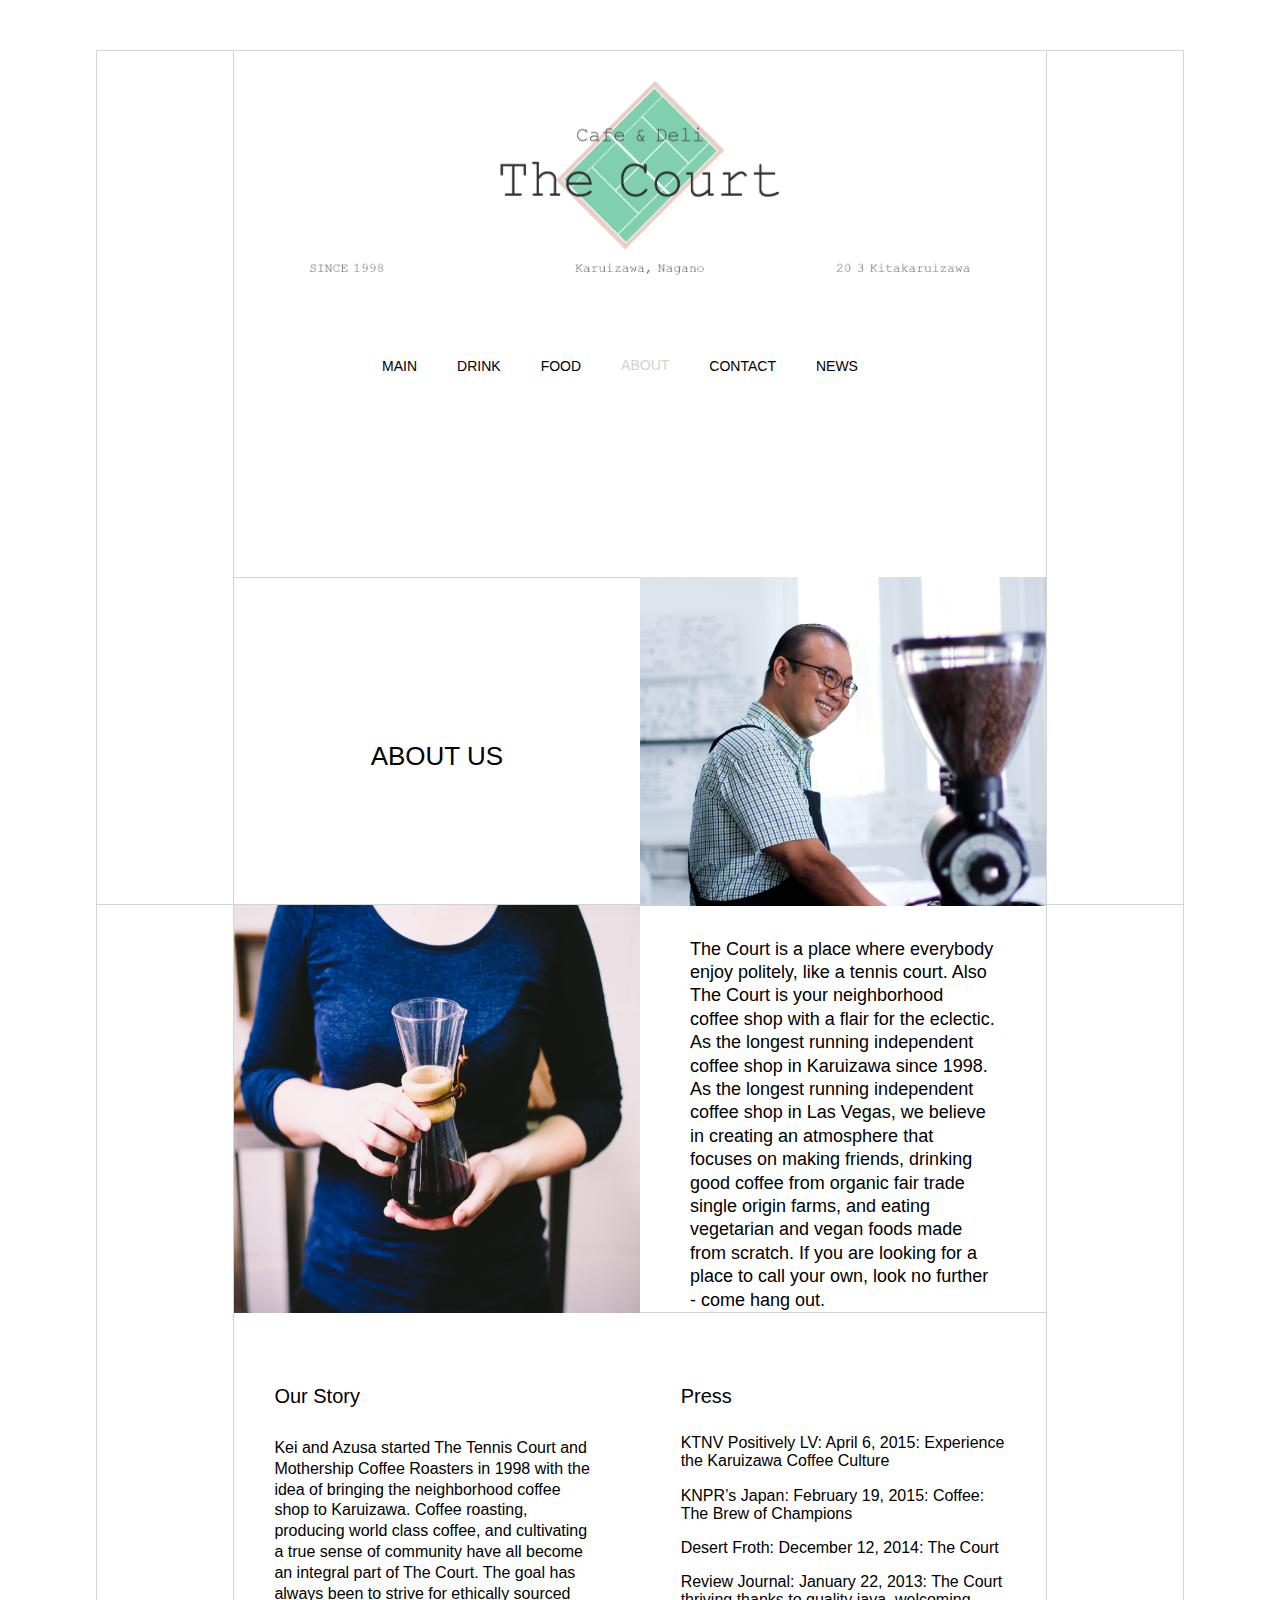
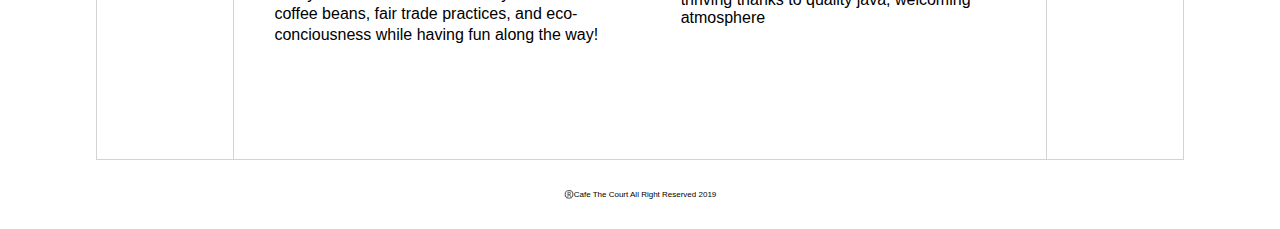
==== about.html @ 440d3aa7 "first comit" ====
<!DOCTYPE html>
<html>

<head>
  <link rel="canonical" href="">
  <meta charset="utf-8" />
  <meta http-equiv="X-UA-Compatible" content="IE=edge" />
  <title>Cafe The Court</title>
  <meta name="viewport" content="width=device-width, initial-scale=1" />
  <meta name="description" content="Cafe The Court is confotable place in Karuizawa, Nagano" />
  <link rel="stylesheet" href="https://use.fontawesome.com/releases/v5.8.2/css/all.css"
    integrity="sha384-oS3vJWv+0UjzBfQzYUhtDYW+Pj2yciDJxpsK1OYPAYjqT085Qq/1cq5FLXAZQ7Ay" crossorigin="anonymous">
  <link rel=" stylesheet" href="css/style.css">
</head>

<body>
  <div class="body-line-outer-top">
    <div class="body-outline-inner">
      <!-- header -->
      <header>
        <div id="pc" class="header-outer">
          <h1><img src="image/logo2.png" alt="" class="logo"></h1>
          <ul class="flex-container flex-center nav">
            <li><a href="index.html">MAIN</a></li>
            <li><a href="drink.html">DRINK</a></li>
            <li><a href="food.html">FOOD</a></li>
            <li class="selected-page">ABOUT</li>
            <li><a href="contact.html">CONTACT</a></li>
            <li><a href="news.html">NEWS</a></li>
            <li><a class="black" href="#"><i class="fab fa-instagram icon"></i></a>
              <a class="black" href="#"><i class="fab fa-facebook-square icon"></i></a></li>
          </ul>
        </div>
        <!-- hamburger-menu -->
        <div id="smp">
          <div class="header-outer">
            <img src="image/logo-smp.png" alt="" class="logo"></div>
          <nav class="NavMenu">
            　<ul>
              <li><a href="index.html">MAIN</a></li>
              　　<li><a href="drink.html">DRINK</a></li>
              　　<li><a href="food.html">FOOD</a></li>
              　　<li class="selected-page">ABOUT</li>
              　　<li><a href="contact.html">CONTACT</a></li>
              <li class="li-special"><a href="news.html">NEWS</a></li>
            </ul>
            <div class="flex-container flex-center">
              <a class="black" href="#"><i class="fab fa-instagram icon"></i></a>
              <a class="black" href="#"><i class="fab fa-facebook-square icon"></i></a>
            </div>
          </nav>
        </div>
        <div class="Toggle" id="smp">
          　　<span></span>
          　　<span></span>
          <span></span>
          <span>MENU</span>
        </div>
      </header>
      <!-- main -->
      <main>
        <section class="service-line-top">
          <div id="" class="flex-container flex-center flex-wrap">
            <div class="flex-left-text">
              <h2>ABOUT US</h2>
            </div>
            <div class="flex-right"><img src="image/barista-caffeine-coffee-980074@2x.png" alt="">
            </div>
          </div>
        </section>
    </div>
  </div>
  <div class="body-line-outer-bottom">
    <div class="body-outline-inner padding-bottom">
      <section class="service-line-bottom">
        <div class="flex-container flex-center flex-wrap">
          <div class="flex-left"><img src="image/aroma-barista-black-coffee-1233531@2x.png" alt="">
          </div>
          <div class="flex-right-text-about">
            <h3>The Court is a place where everybody enjoy politely, like
              a tennis court. Also The Court is your neighborhood
              coffee shop with a flair for the eclectic. As the longest
              running independent coffee shop in Karuizawa since
              1998. As the longest running independent coffee shop in
              Las Vegas, we believe in creating an atmosphere that
              focuses on making friends, drinking good coffee from
              organic fair trade single origin farms, and eating
              vegetarian and vegan foods made from scratch. If you are
              looking for a place to call your own, look no further -
              come hang out. </h3>
          </div>
        </div>
      </section>
      <section>
        <div class="flex-container flex-space-around flex-wrap">
          <div class="flex-left-bottom">
            <div class="about-left">
              <h4>Our Story</h4>
              <p>Kei and Azusa started The Tennis Court and Mothership Coffee
                Roasters in 1998 with the idea of bringing the neighborhood coffee
                shop to Karuizawa. Coffee roasting, producing world class coffee,
                and cultivating a true sense of community have all become an
                integral part of The Court. The goal has always been to strive for
                ethically sourced coffee beans, fair trade practices, and eco-
                conciousness while having fun along the way! </p>
            </div>
          </div>
          <div class="flex-right-bottom">
            <div class="about-right">
              <h4>Press</h4>
              <ul class="menulist">
                <li>KTNV Positively LV: April 6, 2015: Experience the Karuizawa
                  Coffee Culture</li>
                <li>KNPR’s Japan: February 19, 2015: Coffee: The Brew of
                  Champions</li>
                <li>Desert Froth: December 12, 2014: The Court</li>
                <li>Review Journal: January 22, 2013: The Court thriving thanks to
                  quality java, welcoming atmosphere
                </li>
              </ul>
            </div>
          </div>
        </div>
      </section>
      </main>
    </div>
  </div>
  <footer class="footer">
    <p>®️Cafe The Court All Right Reserved 2019</p>
  </footer>
  </main>

  <script src="https://ajax.googleapis.com/ajax/libs/jquery/3.1.0/jquery.min.js"></script>
  <!--トグルボタンが押されたときに、クラスを付与-->
  <script type="text/javascript">
    $(function () {
      $('.Toggle').click(function () {
        $(this).toggleClass('active');

        if ($(this).hasClass('active')) {
          $('.NavMenu').addClass('active'); //クラスを付与
        } else {
          $('.NavMenu').removeClass('active'); //クラスを外す
        }
      });
    });
  </script>
  </div>
</body>

</html>
---- css/style.css ----
html,
body,
h1,
h2,
h3,
h4,
h5,
h6,
p,
a,
div,
ul,
ol,
li,
dl,
dt,
dd,
table,
caption,
th,
td,
form,
button,
label,
address,
blockquote,
article,
aside,
canvas,
details,
figcaption,
figure,
footer,
header,
hgroup,
menu,
nav,
section,
summary,
time,
mark,
audio,
video {
  margin: 0;
  padding: 0;
  border: 0;
  outline: 0;
  font-size: 100%;
  box-sizing: border-box;
  font-weight: 100;
}

body {
  max-width: 1440px;
  height: auto;
  font-family: 'Apple LiSung', メイリオ, Meiryo, "游ゴシック体", YuGothic, sans-serif !important;
  color: #000;
  background-color: white;
}

img {
  width: 100%;
  height: auto;
}

a {
  color: #000;
  text-decoration: none;
  cursor: pointer;
}

ul,
ol,
li {
  list-style: none;
}

.white {
  color: #fff;
}

.black {
  color: #000;
}

@media only screen and (max-width: 1025px) {
  #pc {
    display: none;
  }
}

@media only screen and (min-width: 1026px) {
  #smp {
    display: none;
  }
}

.flex-container {
  display: -webkit-box;
  display: -ms-flexbox;
  display: flex;
}

.flex-wrap {
  -ms-flex-wrap: wrap;
  flex-wrap: wrap;
}

.flex-nowrap {
  -ms-flex-wrap: nowrap;
  flex-wrap: nowrap;
}

.flex-space-between {
  -webkit-box-pack: justify;
  -ms-flex-pack: justify;
  justify-content: space-between;
}

.flex-space-around {
  -ms-flex-pack: distribute;
  justify-content: space-around;
}

.flex-center {
  -webkit-box-pack: center;
  -ms-flex-pack: center;
  justify-content: center;
}

/* body outline */
.body-line-outer-top {
  width: 85%;
  height: 95vh;
  border: solid 1px lightgray;
  margin: 0 auto;
  margin-top: 50px;
}

@media only screen and (max-width: 1026px) {
  .body-line-outer-top {
    width: 100%;
    height: auto;
  }
}

.body-line-outer-bottom {
  width: 85%;
  height: 95vh;
  border-bottom: solid 1px lightgray;
  border-left: solid 1px lightgray;
  border-right: solid 1px lightgray;
  margin: 0 auto;
}

@media only screen and (max-width: 1026px) {
  .body-line-outer-bottom {
    width: 100%;
    height: auto;
  }
}

.body-outline-inner {
  width: 75%;
  height: 95vh;
  border-left: solid 1px lightgray;
  border-right: solid 1px lightgray;
  margin: 0 auto;
  position: relative;
}

@media only screen and (max-width: 1026px) {
  .body-outline-inner {
    width: 85%;
    height: 100%;
  }
}

.service-line-top {
  width: 100%;
  margin: 0 auto;
  position: absolute;
  bottom: 0;
}

@media only screen and (max-width: 1026px) {
  .service-line-top {
    position: relative;
    height: auto;
  }
}

.service-line-bottom {
  width: 100%;
  height: 50vh;
  margin: 0 auto;
  overflow: hidden;
}

@media only screen and (max-width: 1026px) {
  .service-line-bottom {
    height: auto;
  }
}

.padding-bottom {
  padding-bottom: 30px;
}

/* header */
.header-outer {
  width: 100%;
  height: auto;
  text-align: center;
}

.logo {
  width: auto;
  height: 200px;
  margin: 0 auto;
  margin-top: 30px;
  margin-bottom: 30px;
}

@media only screen and (max-width: 1026px) {
  .logo {
    width: 50%;
    height: auto;
    margin-top: 20px;
  }
}

.nav {
  margin: 30px 0;
}

.nav li {
  margin: 0 20px;
  margin-top: 12px;
}

.nav li a {
  font-size: 14px;
  color: #000;
}

.nav li a:hover {
  border-bottom: solid 1px #000;
}

.selected-page {
  font-size: 14px;
  color: lightgray;
}

@media only screen and (max-width: 1026px) {
  .selected-page {
    font-size: 20px;
  }
}

.li-special a {
  margin-top: 20px;
}

#margin-top {
  margin-top: 20px;
}

.icon {
  margin: 0;
}

@media only screen and (max-width: 769px) {
  .icon {
    margin: 5px;
  }
}

.icon:hover {
  color: gray;
  border-bottom: solid 1px #fff;
}

/* hamburger menu */

nav.NavMenu {
  position: fixed;
  /*表示位置を固定*/
  z-index: 2;
  /*重ね順を変更*/
  top: 0;
  /*表示位置を指定*/
  left: 0;
  /*表示位置を指定*/
  background: #fff;
  /*背景を白にする*/
  color: #000;
  /*文字色を黒にする*/
  text-align: center;
  /*テキストを中央揃え*/
  width: 100%;
  /*全幅表示*/
  transform: translateY(-100%);
  /*ナビを上に隠す*/
  transition: all 0.6s;
  /*アニメーションの時間を指定*/
  height: 100%;
  opacity: 0.9;
  padding-top: 100px;
}

nav.NavMenu p {
  margin: 15px 0 5px 0;
  font-size: 12px;
}

nav.NavMenu ul {
  background: #fff;
  width: 100%;
  height: auto;
  margin: 0 auto;
  padding: 0;
  margin-bottom: 30px;
}

nav.NavMenu ul li {
  width: 200px;
  margin: 0 auto;
  padding: 0;
}

nav.NavMenu ul li a {
  font-size: 20px;
  display: block;
  color: #000;
  padding: 0.5rem 0;
}

/*トグルボタンが押されたときに付与するクラス*/
nav.NavMenu.active {
  transform: translateY(0%);
}

/*トグルボタンのスタイルを指定*/
.Toggle {
  display: block;
  position: fixed;
  /* bodyに対しての絶対位置指定 */
  right: 20px;
  top: 8px;
  width: 42px;
  height: 42px;
  cursor: pointer;
  z-index: 3;
  text-align: center;
}

.Toggle span {
  display: block;
  position: absolute;
  width: 30px;
  border-bottom: solid 1px gray;
  -webkit-transition: 0.35s ease-in-out;
  /*変化の速度を指定*/
  -moz-transition: 0.35s ease-in-out;
  /*変化の速度を指定*/
  transition: 0.35s ease-in-out;
  /*変化の速度を指定*/
  left: 3.8px;
}

.Toggle span:nth-child(1) {
  top: 7px;
}

.Toggle span:nth-child(2) {
  top: 14px;
}

.Toggle span:nth-child(3) {
  top: 21px;
}

.Toggle span:nth-child(4) {
  top: 24px;
  font-size: 6px;
  border: none;
  color: gray
}

/* 最初のspanをマイナス45度に */
.Toggle.active span:nth-child(1) {
  top: 18px;
  left: 6px;
  -webkit-transform: rotate(-45deg);
  -moz-transform: rotate(-45deg);
  transform: rotate(-45deg);
}

/* 2番目と3番目のspanを45度に */
.Toggle.active span:nth-child(2) {
  top: 18px;
  -webkit-transform: rotate(45deg);
  -moz-transform: rotate(45deg);
  transform: rotate(45deg);
}

.Toggle.active span:nth-child(3) {
  display: none;
}

.Toggle.active span:nth-child(4) {
  display: none;
}

/* main */
.flex-left {
  width: 50%;
  height: auto;
  overflow: hidden;
  text-align: center;
}

@media only screen and (max-width: 769px) {
  .flex-left {
    width: 100%;
    height: auto;
  }
}

.flex-left img {
  width: 100%;
  height: 100%;
}

.flex-right {
  width: 50%;
  height: auto;
  overflow: hidden;
}

@media only screen and (max-width: 769px) {
  .flex-right {
    width: 100%;
    height: auto;
  }
}

.flex-right img {
  width: 100%;
  height: 100%;
}

.flex-left-bottom {
  width: 40%;
  height: auto;
}

@media only screen and (max-width: 769px) {
  .flex-left-bottom {
    width: 100%;
    height: auto;
  }
}

.short-introduce {
  line-height: 1.5em;
  margin: 0 50px;
  margin-top: 70px;
}

@media only screen and (max-width: 769px) {
  .short-introduce {
    line-height: 1.5em;
    margin: 0 auto;
    margin: 0 10px;
    margin-top: 50px;
  }
}

.short-introduce h2 {
  margin: 0;
  font-size: 18px;
}

@media only screen and (max-width: 769px) {
  .short-introduce h2 {
    margin: 20px;
    font-size: 16px;
  }
}

.flex-right-bottom {
  width: 40%;
  height: auto;
  text-align: center;
}

@media only screen and (max-width: 769px) {
  .flex-right-bottom {
    width: 100%;
  }
}

.map-link {
  width: 80px;
  height: auto;
  margin-top: 150px;
}

@media only screen and (max-width: 769px) {
  .map-link {
    width: 50px;
    height: auto;
    margin-top: 50px;
    margin-bottom: 50px;
  }
}

.map-link:hover {
  opacity: 0.5;
}

/* drink food */

.flex-left-text {
  width: 50%;
  height: auto;
  overflow: hidden;
  text-align: center;
  border-top: solid 1px lightgray;
}

@media only screen and (max-width: 769px) {
  .flex-left-text {
    width: 100%;
    height: auto;
  }
}

.flex-left-text h2 {
  margin-top: 40%;
  font-size: 26px
}

@media only screen and (max-width: 769px) {
  .flex-left-text h2 {
    margin-top: 50px;
    margin-bottom: 50px;
    font-size: 20px
  }
}

.flex-right-text {
  width: 50%;
  height: auto;
  overflow: hidden;
  border-bottom: solid 1px lightgray;
}

@media only screen and (max-width: 769px) {
  .flex-right-text {
    width: 100%;
    height: auto;
  }
}

.flex-right-text h3 {
  font-size: 18px;
  margin: 50px;
  margin-top: 25%;
  line-height: 1.3em;
}

@media only screen and (max-width: 769px) {
  .flex-right-text h3 {
    font-size: 18px;
    margin: 30px;
  }
}

.menulist {
  text-align: left;
}

.menulist li {
  padding-top: 5%;
}

@media only screen and (max-width: 769px) {
  .menulist li {
    margin: 30px;
    padding-top: 0;
    text-align: center;
  }
}

.menulist li span {
  font-size: 12px;
}

/* about */
.flex-right-text-about {
  width: 50%;
  height: auto;
  overflow: hidden;
  border-bottom: solid 1px lightgray;
}

@media only screen and (max-width: 769px) {
  .flex-right-text-about {
    width: 100%;
    height: auto;
  }
}

.flex-right-text-about h3 {
  font-size: 18px;
  margin: 0 50px;
  margin-top: 8%;
  line-height: 1.3em;
}

@media only screen and (max-width: 769px) {
  .flex-right-text-about h3 {
    font-size: 18px;
    margin: 30px;
  }
}

.about-left {
  text-align: left;
}

.about-left h4 {
  font-size: 20px;
  margin: 30px 0;
}

@media only screen and (max-width: 769px) {
  .about-left h4 {
    margin: 20px;
  }
}

.about-left p {
  line-height: 1.3em;
}

@media only screen and (max-width: 769px) {
  .about-left p {
    margin: 20px;
  }
}

.about-right {
  text-align: left;
}

@media only screen and (max-width: 769px) {
  .about-right ul li {
    text-align: left;
    margin: 20px;
  }
}

.about-right h4 {
  font-size: 20px;
  margin-top: 30px;
  margin-bottom: 10px;
}

@media only screen and (max-width: 769px) {
  .about-right h4 {
    margin: 20px;
  }
}

/* contact */
.contact-map {
  width: 50%;
}

@media only screen and (max-width: 769px) {
  .contact-map {
    width: 100%;
  }
}

.contact-info {
  width: 100%;
}

.contact-info h3 {
  margin: 30px;
  line-height: 1.3em;
}

.contact-form {
  width: 50%;
  padding: 5%;
}

@media only screen and (max-width: 769px) {
  .contact-form {
    width: 100%;
  }
}

.contact-form h4 {
  margin-top: 30px;
  margin-bottom: 5px;
}

.contact-form p {
  font-size: 12px;
  margin-top: 5px;
}

input {
  width: 100%;
  height: 30px;
  border: solid 1px lightgray;
  border-radius: 5px;
}

@media only screen and (max-width: 769px) {
  input {
    border: solid 1px lightgray;
    margin-top: 5px;
    border-radius: 5px;
  }
}

.name-form {
  width: 150px;
  height: 30px;
}

@media only screen and (max-width: 769px) {
  .name-form {
    width: 200px;
  }
}

.message-form {
  width: 100%;
  height: 200px;
}

.button {
  width: 100%;
  height: auto;
  text-align: center;
  margin-top: 10%;
}

button {
  border: solid 1px gray;
  width: 100px;
  height: 30px;
  cursor: pointer;
  font-family: 'Apple LiSung', メイリオ, Meiryo, "游ゴシック体", YuGothic, sans-serif !important;
}

@media only screen and (max-width: 1026px) {
  button {
    background-color: #fff
  }
}

button:hover {
  background: gray;
  color: #fff;
  transition: 0.5s;
}

iframe {
  -webkit-filter: grayscale(100%);
  -moz-filter: grayscale(100%);
  -ms-filter: grayscale(100%);
  -o-filter: grayscale(100%);
  filter: grayscale(100%);
}

/* news */
.flex-left-news {
  width: 50%;
  height: auto;
  overflow: hidden;
  text-align: center;
}

@media only screen and (max-width: 769px) {
  .flex-left-news {
    width: 100%;
    height: auto;
  }
}

.flex-left-news img {
  width: 100%;
  height: 100%;
}

.flex-right-text-news-top {
  width: 50%;
  height: auto;
  overflow: hidden;
  border-top: solid 1px lightgray;
  padding-bottom: 50px;
}

@media only screen and (max-width: 769px) {
  .flex-right-text-news-top {
    width: 100%;
    height: auto;
    border-top: none;
  }
}

.flex-right-text-news-top h3 {
  font-size: 18px;
  margin: 0 50px;
  margin-top: 3%;
  line-height: 1.3em;
}

@media only screen and (max-width: 769px) {
  .flex-right-text-news-top h3 {
    font-size: 18px;
    margin: 30px;
  }
}

.flex-right-text-news-top h4 {
  font-size: 18px;
  margin: 0 50px;
  margin-top: 8%;
  line-height: 1.3em;
}

@media only screen and (max-width: 769px) {
  .flex-right-text-news-top h4 {
    font-size: 18px;
    margin: 30px;
  }
}

.flex-right-text-news-top p {
  font-size: 18px;
  margin: 0 50px;
  margin-top: 8%;
  line-height: 1.3em;
}

@media only screen and (max-width: 769px) {
  .flex-right-text-news-top p {
    font-size: 18px;
    margin: 30px;
  }
}

.flex-right-text-news-bottom {
  width: 50%;
  height: auto;
  overflow: hidden;
  border-bottom: solid 1px lightgray;
  padding-bottom: 50px;
}

@media only screen and (max-width: 769px) {
  .flex-right-text-news-bottom {
    width: 100%;
    height: auto;
  }
}

.flex-right-text-news-bottom h3 {
  font-size: 18px;
  margin: 0 50px;
  margin-top: 3%;
  line-height: 1.3em;
}

@media only screen and (max-width: 769px) {
  .flex-right-text-news-bottom h3 {
    font-size: 18px;
    margin: 30px;
  }
}

.flex-right-text-news-bottom h4 {
  font-size: 18px;
  margin: 0 50px;
  margin-top: 8%;
  line-height: 1.3em;
}

@media only screen and (max-width: 769px) {
  .flex-right-text-news-bottom h4 {
    font-size: 18px;
    margin: 30px;
  }
}

.flex-right-text-news-bottom p {
  font-size: 18px;
  margin: 0 50px;
  margin-top: 8%;
  line-height: 1.3em;
}

@media only screen and (max-width: 769px) {
  .flex-right-text-news-bottom p {
    font-size: 18px;
    margin: 30px;
  }
}

.flex-left-text-news-bottom {
  width: 50%;
  height: auto;
  overflow: hidden;
  border-bottom: solid 1px lightgray;
  border-right: solid 1px lightgray;
  padding-bottom: 50px;
}

@media only screen and (max-width: 769px) {
  .flex-left-text-news-bottom {
    width: 100%;
    height: auto;
    border-right: none;
  }
}

.flex-left-text-news-bottom h3 {
  font-size: 18px;
  margin: 0 50px;
  margin-top: 3%;
  line-height: 1.3em;
}

@media only screen and (max-width: 769px) {
  .flex-left-text-news-bottom h3 {
    font-size: 18px;
    margin: 30px;
  }
}

.flex-left-text-news-bottom h4 {
  font-size: 18px;
  margin: 0 50px;
  margin-top: 8%;
  line-height: 1.3em;
}

@media only screen and (max-width: 769px) {
  .flex-left-text-news-bottom h4 {
    font-size: 18px;
    margin: 30px;
  }
}

.flex-left-text-news-bottom p {
  font-size: 18px;
  margin: 0 50px;
  margin-top: 8%;
  line-height: 1.3em;
}

@media only screen and (max-width: 769px) {
  .flex-left-text-news-bottom p {
    font-size: 18px;
    margin: 30px;
  }
}

.news-button-box {
  text-align: center;
}

.news-button {
  text-align: center;
  margin-top: 50px;
}

.pagenation {
  text-align: center;
  margin-top: 15%;
}

.pagenation p a {
  margin: 0 1em;
}

.pagenation p a:hover {
  color: lightgray;
}

.pagenation ol li a {
  margin: 0 0.5em;
}

.pagenation ol li a:hover {
  color: lightgray;
}

/* footer */
.footer {
  width: 100%;
  height: auto;
  margin: 30px 0;
}

@media only screen and (max-width: 769px) {
  .footer {
    margin: 10px 0;
  }
}

.footer p {
  font-size: 8px;
  text-align: center;
}
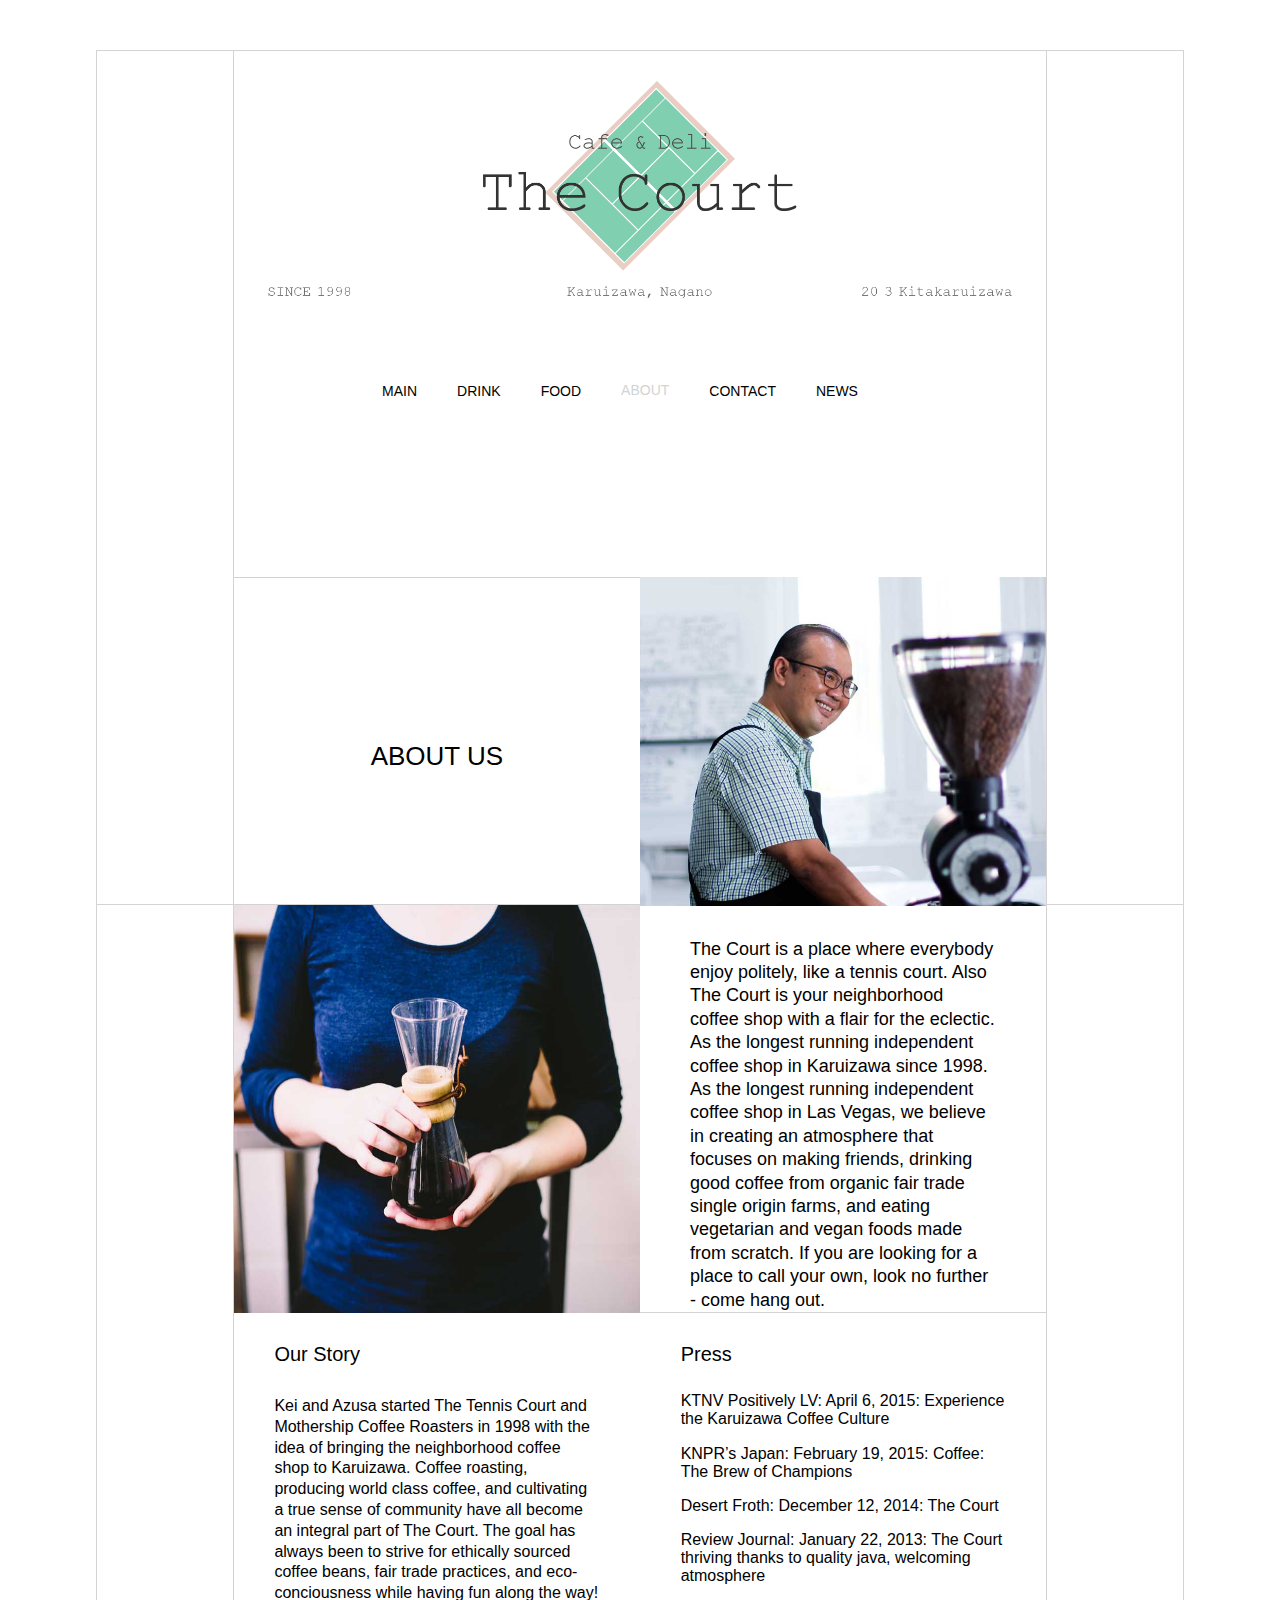
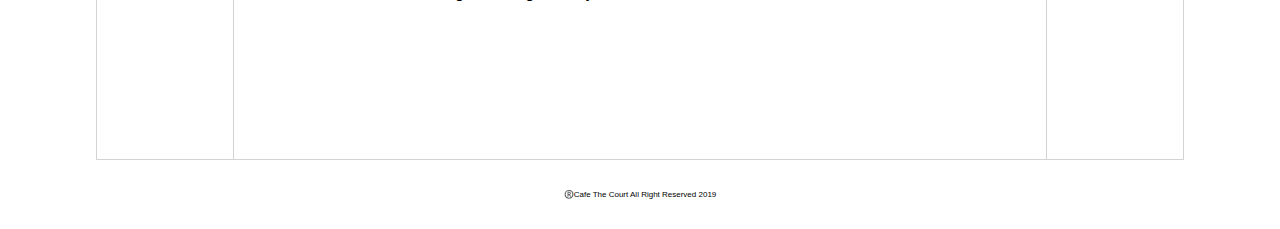
==== commit 5de19b51: "thrid commit" ====
--- a/about.html
+++ b/about.html
@@ -64,7 +64,7 @@
             <div class="flex-left-text">
               <h2>ABOUT US</h2>
             </div>
-            <div class="flex-right"><img src="image/barista-caffeine-coffee-980074@2x.png" alt="">
+            <div class="flex-right"><img src="image/barista-caffeine-coffee-980074@2x.jpg" alt="">
             </div>
           </div>
         </section>
@@ -74,7 +74,7 @@
     <div class="body-outline-inner padding-bottom">
       <section class="service-line-bottom">
         <div class="flex-container flex-center flex-wrap">
-          <div class="flex-left"><img src="image/aroma-barista-black-coffee-1233531@2x.png" alt="">
+          <div class="flex-left"><img src="image/aroma-barista-black-coffee-1233531@2x.jpg" alt="">
           </div>
           <div class="flex-right-text-about">
             <h3>The Court is a place where everybody enjoy politely, like
--- a/css/style.css
+++ b/css/style.css
@@ -53,7 +53,8 @@
 body {
   max-width: 1440px;
   height: auto;
-  font-family: 'Apple LiSung', メイリオ, Meiryo, "游ゴシック体", YuGothic, sans-serif !important;
+  font-family: "Apple LiSung", メイリオ, Meiryo, "游ゴシック体", YuGothic,
+    sans-serif !important;
   color: #000;
   background-color: white;
 }
@@ -192,7 +193,6 @@
 
 .service-line-bottom {
   width: 100%;
-  height: 50vh;
   margin: 0 auto;
   overflow: hidden;
 }
@@ -208,6 +208,7 @@
 }
 
 /* header */
+
 .header-outer {
   width: 100%;
   height: auto;
@@ -216,10 +217,10 @@
 
 .logo {
   width: auto;
-  height: 200px;
+  height: 25vh;
   margin: 0 auto;
   margin-top: 30px;
-  margin-bottom: 30px;
+  margin-bottom: 3vh;
 }
 
 @media only screen and (max-width: 1026px) {
@@ -231,12 +232,12 @@
 }
 
 .nav {
-  margin: 30px 0;
+  margin-top: 3vh;
 }
 
 .nav li {
   margin: 0 20px;
-  margin-top: 12px;
+  margin-top: 2vh;
 }
 
 .nav li a {
@@ -386,7 +387,7 @@
   top: 24px;
   font-size: 6px;
   border: none;
-  color: gray
+  color: gray;
 }
 
 /* 最初のspanをマイナス45度に */
@@ -541,14 +542,14 @@
 
 .flex-left-text h2 {
   margin-top: 40%;
-  font-size: 26px
+  font-size: 26px;
 }
 
 @media only screen and (max-width: 769px) {
   .flex-left-text h2 {
     margin-top: 50px;
     margin-bottom: 50px;
-    font-size: 20px
+    font-size: 20px;
   }
 }
 
@@ -761,12 +762,13 @@
   width: 100px;
   height: 30px;
   cursor: pointer;
-  font-family: 'Apple LiSung', メイリオ, Meiryo, "游ゴシック体", YuGothic, sans-serif !important;
+  font-family: "Apple LiSung", メイリオ, Meiryo, "游ゴシック体", YuGothic,
+    sans-serif !important;
 }
 
 @media only screen and (max-width: 1026px) {
   button {
-    background-color: #fff
+    background-color: #fff;
   }
 }
 
@@ -1024,4 +1026,4 @@
 .footer p {
   font-size: 8px;
   text-align: center;
-}+}
